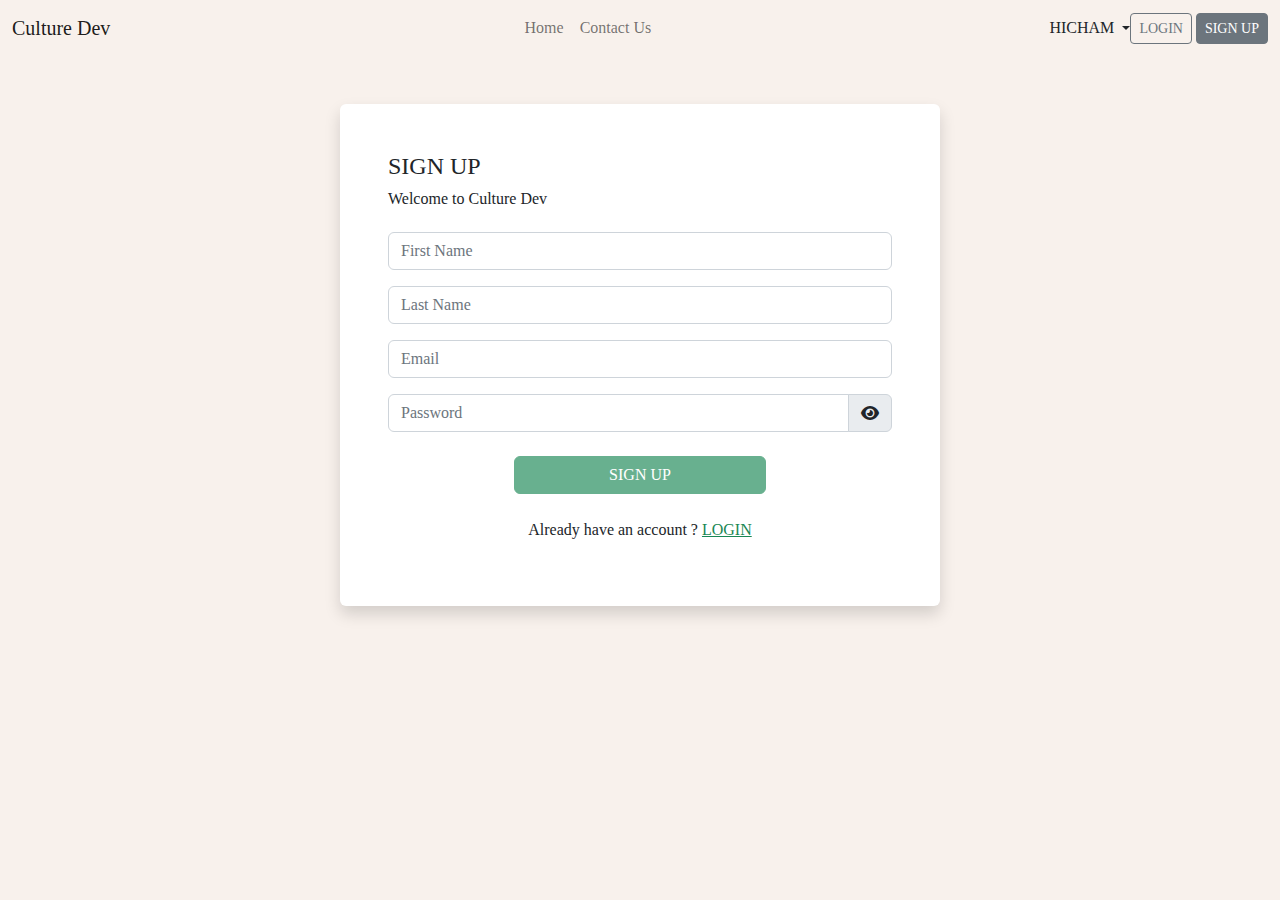
==== public/pages/signup.html @ fe5a5cd5 "BC-2 : complete front end for home and login and sign up pages" ====
<!DOCTYPE html>
<html lang="en">
<head>
    <meta charset="UTF-8">
    <meta name="Auteur" content="Hicham">
    <meta name="Description"
          content="DevCulture.com is a platform that would focus exclusively on articles and posts related to the culture of software development. It would be a community-driven platform where software developers can share their knowledge, experiences, and insights through written content, such as articles and blog posts.">
    <title>Sign up</title>
    <link href="../assets/css/style.css" rel="stylesheet">
    <link href="../assets/css/bootstrap.min.css" rel="stylesheet">
    <link href="../assets/css/vendor.min.css" rel="stylesheet">
</head>
<body style="background-color: #f8f1ec">
<header class="navbar navbar-expand-lg">
    <div class="container-fluid">
        <a class="navbar-brand" href="../../index.html">Culture Dev</a>
        <button class="navbar-toggler collapsed" type="button" data-bs-toggle="collapse"
                data-bs-target="#navbarSupportedContent" aria-controls="navbarSupportedContent" aria-expanded="false"
                aria-label="Toggle navigation">
            <span class="navbar-toggler-icon"></span>
        </button>
        <div class="navbar-collapse collapse" id="navbarSupportedContent">
            <ul class="navbar-nav ms-auto me-auto mb-2 mb-lg-0">
                <li class="nav-item">
                    <a class="nav-link" href="../../index.html">Home</a>
                </li>
                <li class="nav-item">
                    <a class="nav-link" href="../../index.html">Contact Us</a>
                </li>
            </ul>
            <!--<?php
            if (isset($_SESSION['user'])) {
            $name = $_SESSION['user'][1].' '.$_SESSION['user'][2];
            echo '-->
            <div class="navbar-item navbar-user dropdown">
                <div style="cursor: pointer" class="navbar-link dropdown-toggle d-flex align-items-center"
                     data-bs-toggle="dropdown">
                            <span>
                                <span class="me-1">HICHAM</span>
                                <b class="caret"></b>
                            </span>
                </div>
                <div class="dropdown-menu me-1 dropdown-menu-lg-end">
                    <a href="profile.php" class="dropdown-item">DashBoard</a>
                    <div class="dropdown-divider"></div>
                    <a href="logout.php" class="dropdown-item">Log Out</a>
                </div>
            </div><!--';
        } else {
        echo '-->
            <div>
                <a href="login.html" class="btn btn-outline-secondary btn-sm">LOGIN</a>
                <a href="signup.html" class="btn btn-secondary btn-sm">SIGN UP</a>
            </div>
            <!--';
        }
        ?>-->
        </div>
    </div>
</header>
<main>
    <div class="container mt-5 d-flex justify-content-center">
        <div class="p-5 shadow rounded bg-white" style="width: min(100%, 600px)">
            <form action="" method="post" class="text-start" >
                <h4>SIGN UP</h4>
                <h6 class="mb-4">Welcome to Culture Dev</h6>
                <input type="text" class="form-control mt-3" placeholder="First Name" name="first_name">
                <input type="text" class="form-control mt-3" placeholder="Last Name" name="last_name">
                <input type="text" class="form-control mt-3" placeholder="Email" name="email">
                <div class="input-group mt-3 position-relative">
                    <input id="signup-pass" type="password" class="form-control" name="pass" placeholder="Password">
                    <span class="input-group-text" onclick="togglePassword('signup-pass')"><i id="iconPassword" class="fa fa-eye"></i></span>
                </div>
                <div class="d-flex justify-content-center my-4">
                    <button name="signup" class="btn btn-success w-50" disabled>SIGN UP</button>
                </div>
                <p class="text-center fw-w300">Already have an account ? <a href="login.html" class="text-success">LOGIN</a>
                </p>
            </form>
        </div>
    </div>
</main>

<script src="../assets/js/popper.min.js"></script>
<script src="../assets/js/bootstrap.min.js"></script>
<script src="../assets/js/script.js"></script>
</body>
</html>
---- public/assets/css/style.css ----
.post-description, .post-title {
  display: -webkit-box;
  -webkit-box-orient: vertical;
  overflow: hidden;
}

::-webkit-scrollbar {
  width: 5px;
}

::-webkit-scrollbar-thumb {
  background: #e5e5e5;
  border-radius: 3px;
}

::-webkit-scrollbar-thumb:hover {
  background: #c7c7c7;
}

* {
  font-family: "Rubik", serif;
  box-sizing: border-box;
}

.post-title {
  -webkit-line-clamp: 2;
}

.post-description {
  -webkit-line-clamp: 4;
}

.fw-w300 {
  font-weight: 300;
}

.bg-header {
  background-color: #dbdbdb;
}

/*# sourceMappingURL=style.css.map */
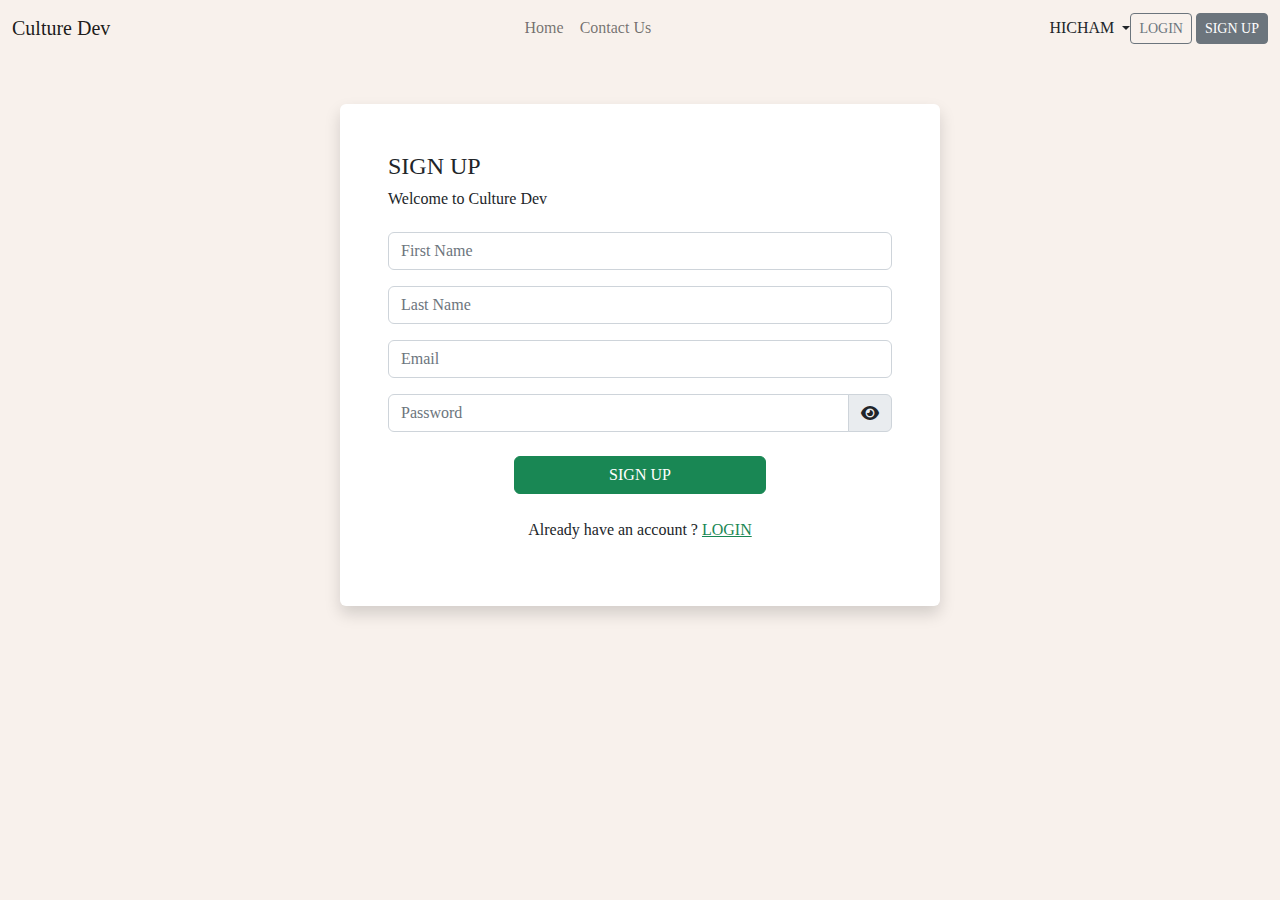
==== commit f4b94e58: "BC-12 : complete back end of sign up" ====
--- a/public/pages/signup.html
+++ b/public/pages/signup.html
@@ -13,7 +13,7 @@
 <body style="background-color: #f8f1ec">
 <header class="navbar navbar-expand-lg">
     <div class="container-fluid">
-        <a class="navbar-brand" href="../../index.html">Culture Dev</a>
+        <a class="navbar-brand" href="../../index.php">Culture Dev</a>
         <button class="navbar-toggler collapsed" type="button" data-bs-toggle="collapse"
                 data-bs-target="#navbarSupportedContent" aria-controls="navbarSupportedContent" aria-expanded="false"
                 aria-label="Toggle navigation">
@@ -22,10 +22,10 @@
         <div class="navbar-collapse collapse" id="navbarSupportedContent">
             <ul class="navbar-nav ms-auto me-auto mb-2 mb-lg-0">
                 <li class="nav-item">
-                    <a class="nav-link" href="../../index.html">Home</a>
+                    <a class="nav-link" href="../../index.php">Home</a>
                 </li>
                 <li class="nav-item">
-                    <a class="nav-link" href="../../index.html">Contact Us</a>
+                    <a class="nav-link" href="../../index.php">Contact Us</a>
                 </li>
             </ul>
             <!--<?php
@@ -61,7 +61,7 @@
 <main>
     <div class="container mt-5 d-flex justify-content-center">
         <div class="p-5 shadow rounded bg-white" style="width: min(100%, 600px)">
-            <form action="" method="post" class="text-start" >
+            <form action="../../index.php" method="post" class="text-start" >
                 <h4>SIGN UP</h4>
                 <h6 class="mb-4">Welcome to Culture Dev</h6>
                 <input type="text" class="form-control mt-3" placeholder="First Name" name="first_name">
@@ -72,7 +72,7 @@
                     <span class="input-group-text" onclick="togglePassword('signup-pass')"><i id="iconPassword" class="fa fa-eye"></i></span>
                 </div>
                 <div class="d-flex justify-content-center my-4">
-                    <button name="signup" class="btn btn-success w-50" disabled>SIGN UP</button>
+                    <button name="signup" class="btn btn-success w-50">SIGN UP</button>
                 </div>
                 <p class="text-center fw-w300">Already have an account ? <a href="login.html" class="text-success">LOGIN</a>
                 </p>
